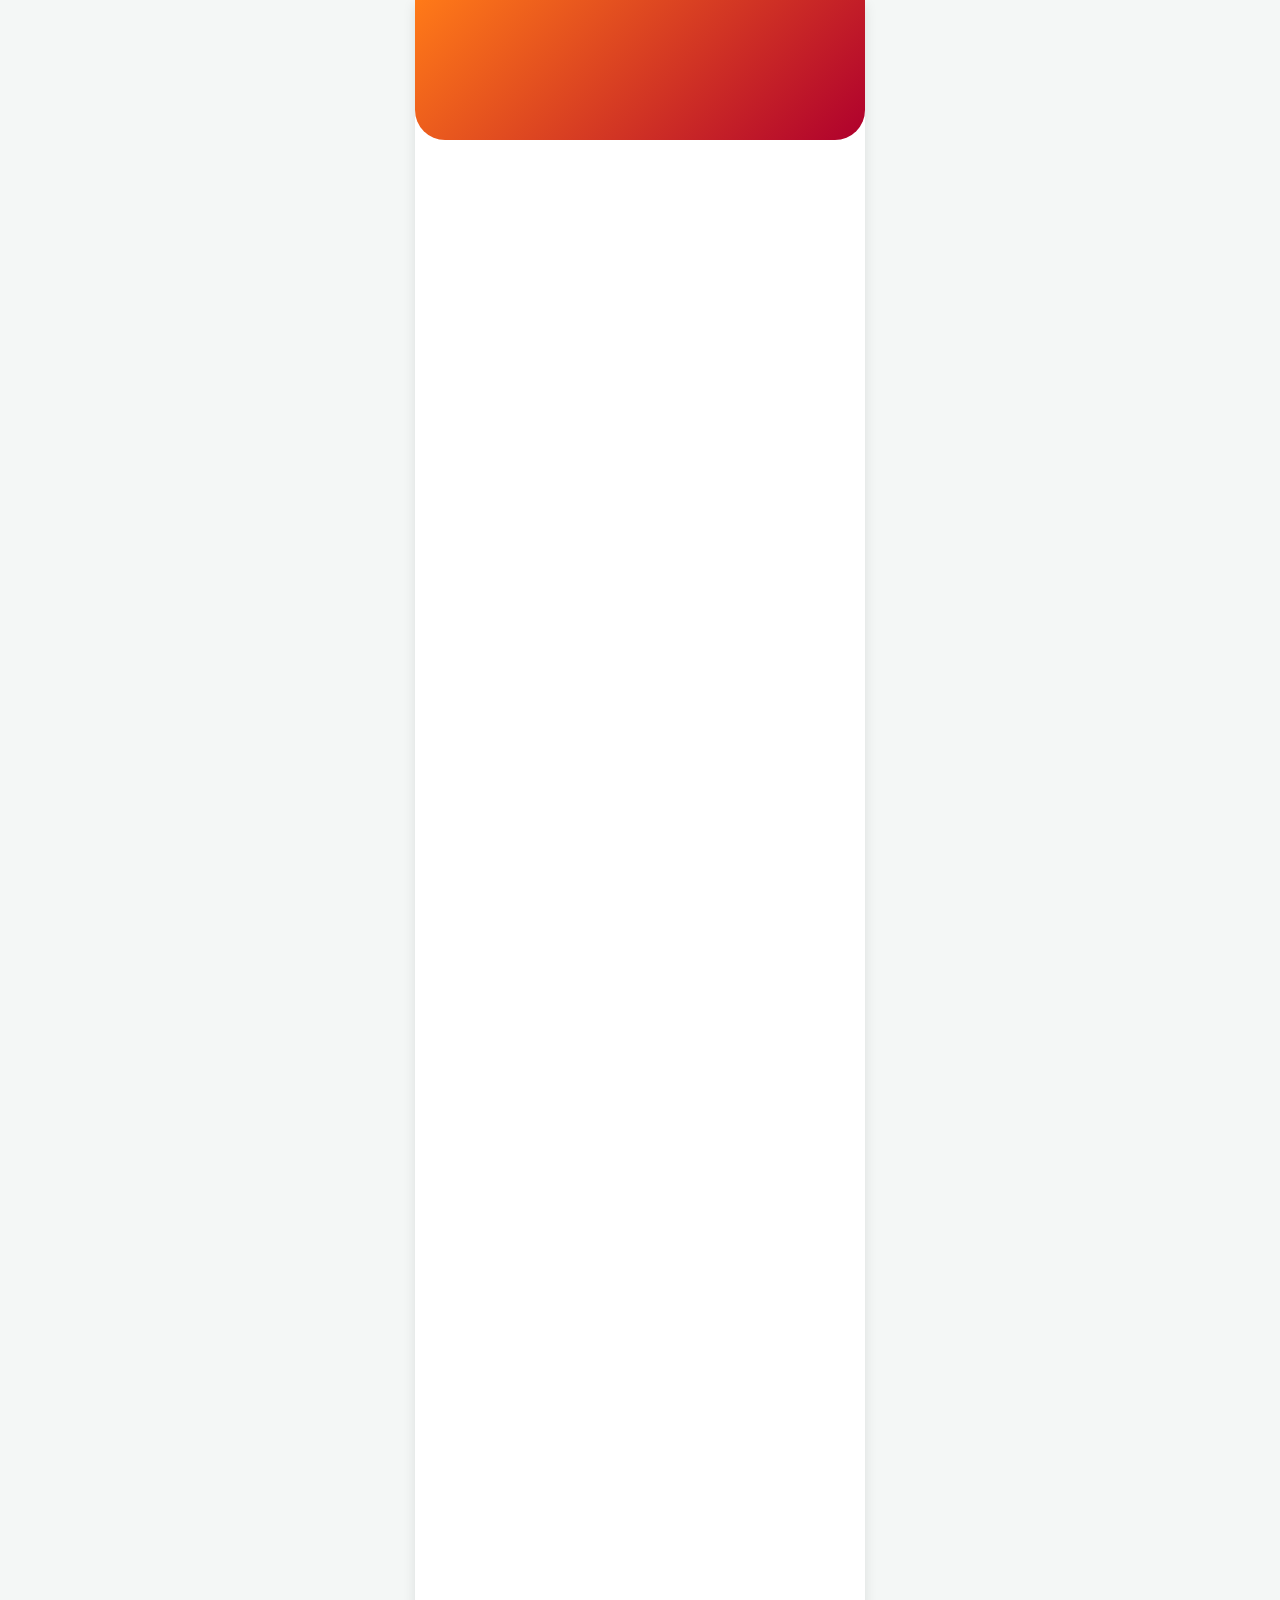
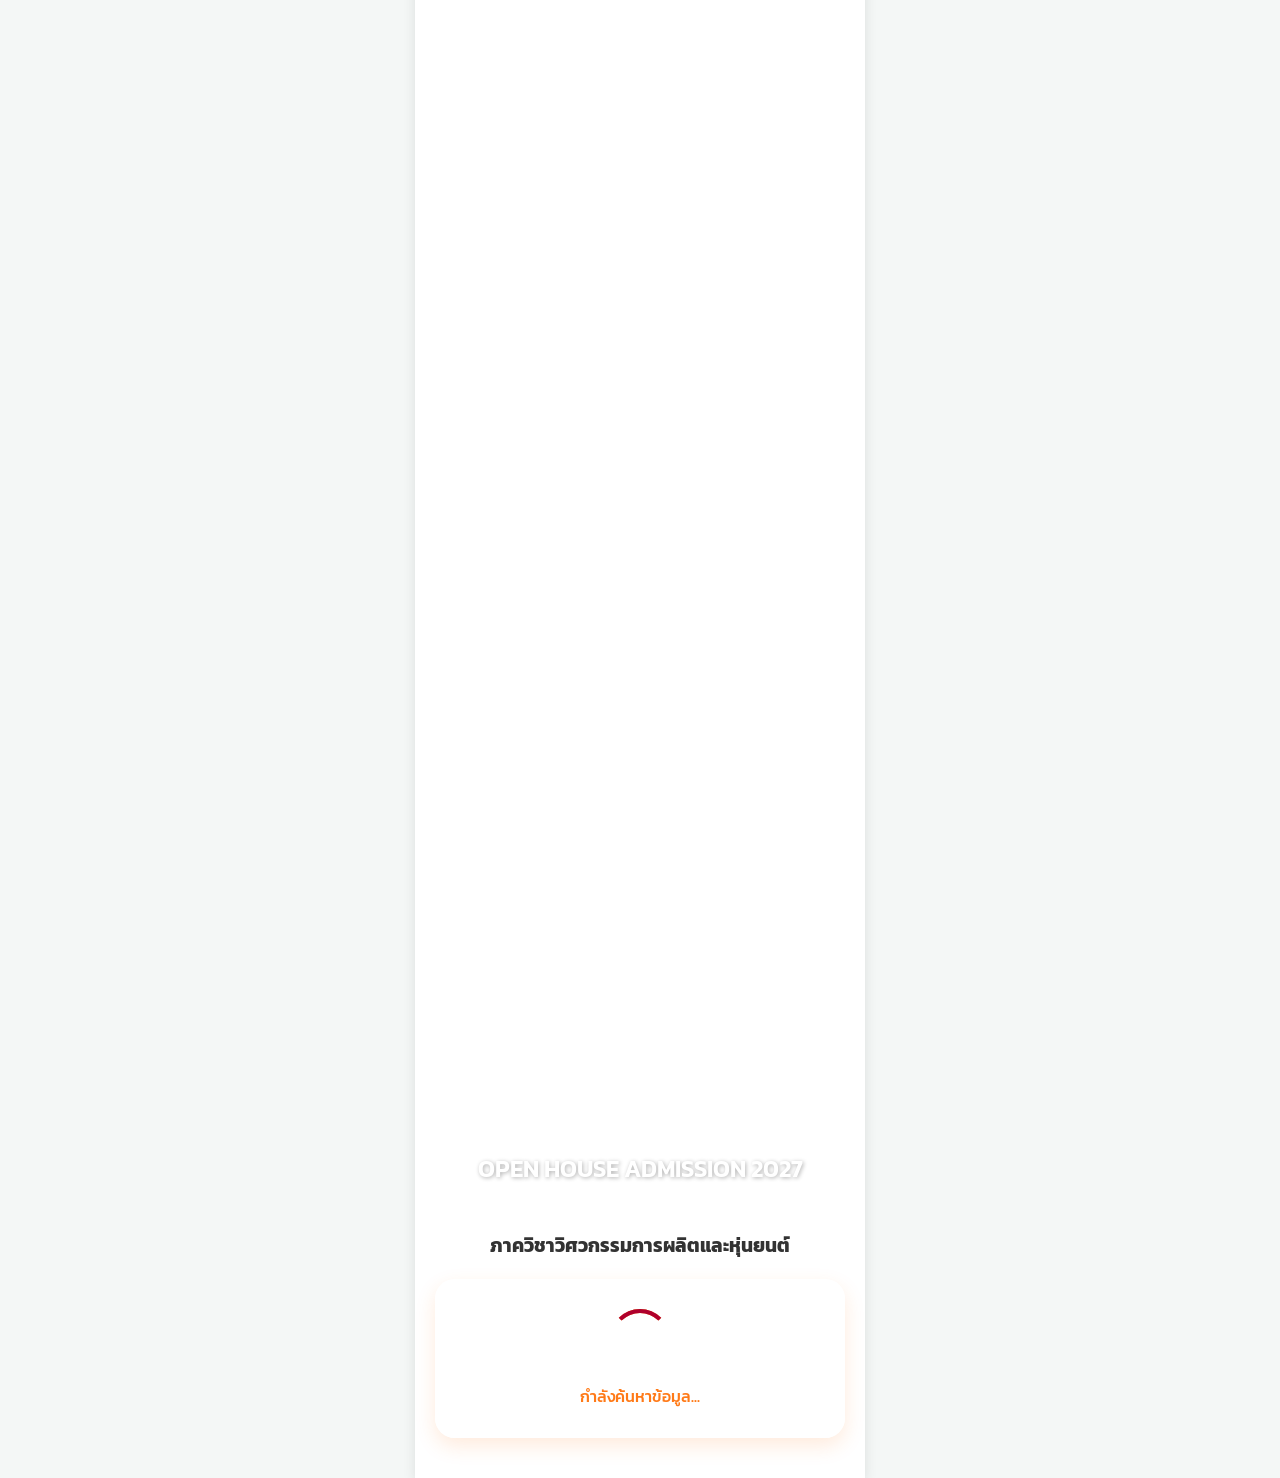
==== index.html @ df84ecc6 "Split Script" ====
<!DOCTYPE html>
<html lang="th">

<head>
    <meta charset="utf-8">
    <meta name="viewport" content="width=device-width, initial-scale=1, maximum-scale=1, user-scalable=0">
    <title>ลงทะเบียน Open House</title>
    <!-- Google Fonts -->
    <link href="https://fonts.googleapis.com/css2?family=Kanit:wght@300;400;500;600&display=swap" rel="stylesheet">
    <!-- CSS External File -->
    <link rel="stylesheet" href="style.css">
    <!-- LINE LIFF SDK -->
    <script src="https://static.line-scdn.net/liff/edge/2/sdk.js"></script>
</head>

<body>

    <div class="app-container">
        <div class="header-bg"></div>

        <div class="content">
            <img src="src/PRE-LOGO.png" alt="PRE Logo" class="app-logo">
            <h2>OPEN HOUSE ADMISSION 2027</h2>
            <h3>ภาควิชาวิศวกรรมการผลิตและหุ่นยนต์</h3>
            
            <!-- Loading Section -->
            <div id="loading">
                <div class="loader-box">
                    <div class="loader-circle"></div>
                    <div class="loader-circle"></div>
                </div>
                <div class="loading-text">กำลังค้นหาข้อมูล...</div>
            </div>

            <!-- ฟอร์มลงทะเบียน -->
            <div id="registerSection">
                <h3>ลงทะเบียนเข้าร่วมงาน</h3>

                <div class="input-group">
                    <label>คำนำหน้าชื่อ</label>
                    <select id="prefix">
                        <option value="" disabled selected>เลือกคำนำหน้า</option>
                        <option value="เด็กชาย">เด็กชาย</option>
                        <option value="เด็กหญิง">เด็กหญิง</option>
                        <option value="นาย">นาย</option>
                        <option value="นาง">นาง</option>
                        <option value="นางสาว">นางสาว</option>
                    </select>
                </div>

                <div class="input-group">
                    <label>ชื่อ - นามสกุล</label>
                    <input type="text" id="name" placeholder="ไม่ต้องใส่คำนำหน้า">
                </div>

                <div class="input-group">
                    <label>โรงเรียนที่กำลังศึกษา</label>
                    <input type="text" id="school" placeholder="ระบุชื่อโรงเรียน">
                </div>

                <div class="input-group">
                    <label>ระดับชั้น</label>
                    <select id="level">
                        <option value="" disabled selected>เลือกระดับชั้น</option>
                        <option value="ประถม">ประถม</option>
                        <option value="มัธยมต้น">มัธยมต้น</option>
                        <option value="มัธยมปลาย">มัธยมปลาย</option>
                        <option value="ประกาศนียบัตรวิชาชีพ (ปวช.)">ประกาศนียบัตรวิชาชีพ (ปวช.)</option>
                        <option value="ประกาศนียบัตรวิชาชีพชั้นสูง (ปวส.)">ประกาศนียบัตรวิชาชีพชั้นสูง (ปวส.)</option>
                        <option value="อนุปริญญา">อนุปริญญา</option>
                    </select>
                </div>

                <div class="input-group">
                    <label>เบอร์โทรศัพท์ <span style="color: #888; font-weight: normal;">(ไม่บังคับ)</span></label>
                    <input type="tel" id="phone" placeholder="08XXXXXXXX" maxlength="10" inputmode="numeric">
                </div>

                <div class="input-group">
                    <label>อีเมล <span style="color: #888; font-weight: normal;">(ไม่บังคับ)</span></label>
                    <input type="email" id="email" placeholder="example@email.com">
                </div>

                <button id="btnRegister" onclick="register()">ยืนยันการลงทะเบียน</button>
            </div>

            <!-- บัตรประจำตัวผู้เข้าร่วมงาน (Profile) -->
            <div id="profileSection">
                <div class="profile-card">
                    <img id="linePic" class="profile-pic" src="https://via.placeholder.com/150" alt="Profile">
                    <div>
                        <div class="status-badge">✅ ลงทะเบียนแล้ว</div>
                    </div>

                    <div class="info-row">
                        <span class="info-label">ชื่อ-สกุล:</span>
                        <span class="info-value" id="profileName">-</span>
                    </div>
                    <div class="info-row">
                        <span class="info-label">โรงเรียน:</span>
                        <span class="info-value" id="profileSchool">-</span>
                    </div>
                    <div class="info-row">
                        <span class="info-label">ระดับชั้น:</span>
                        <span class="info-value" id="profileLevel">-</span>
                    </div>
                    <div class="info-row">
                        <span class="info-label">เบอร์โทรศัพท์:</span>
                        <span class="info-value" id="profilePhone">-</span>
                    </div>
                    <div class="info-row">
                        <span class="info-label">อีเมล:</span>
                        <span class="info-value" id="profileEmail">-</span>
                    </div>
                </div>
            </div>

        </div>
    </div>

    <!-- JavaScript External File -->
    <script src="script.js"></script>
</body>

</html>
---- style.css ----
* {
    box-sizing: border-box;
    font-family: 'Kanit', sans-serif;
}
body {
    background-color: #f4f7f6;
    margin: 0;
    display: flex;
    justify-content: center;
    align-items: center;
    min-height: 100vh;
}
.app-container {
    width: 100%;
    max-width: 450px;
    background: #ffffff;
    min-height: 100vh;
    box-shadow: 0 4px 12px rgba(0,0,0,0.1);
    position: relative;
    overflow: hidden;
}
/* แถบสีตกแต่งด้านบน */
.header-bg {
    background: linear-gradient(135deg, #ff7a18, #af002d 100%);
    height: 140px; /* เพิ่มความสูงเล็กน้อย */
    width: 100%;
    border-bottom-left-radius: 30px;
    border-bottom-right-radius: 30px;
    position: absolute;
    top: 0;
    left: 0;
    z-index: 1;
}
.content {
    position: relative;
    z-index: 2;
    padding: 20px;
    text-align: center;
    margin-top: 10px; /* ลด margin-top ลงเพื่อไม่ให้ดันข้อความตกขอบ */
}
h2 {
    color: #ffffff;
    margin-top: 10px;
    margin-bottom: 45px;
    font-size: 24px;
    font-weight: 600;
    text-shadow: 1px 1px 4px rgba(0,0,0,0.3);
}
h3 {
    color: #333;
    margin-bottom: 20px;
}

/* สไตล์ของฟอร์ม */
.input-group {
    margin-bottom: 15px;
    text-align: left;
}
.input-group label {
    display: block;
    font-size: 14px;
    color: #666;
    margin-bottom: 5px;
    font-weight: 500;
}
input, select {
    width: 100%;
    padding: 12px 15px;
    border: 1px solid #ddd;
    border-radius: 10px;
    font-size: 16px;
    transition: all 0.3s;
    outline: none;
    background-color: #fff;
}
input:focus, select:focus {
    border-color: #ff7a18;
    box-shadow: 0 0 8px rgba(255,122,24,0.2);
}
button {
    width: 100%;
    padding: 14px;
    background: linear-gradient(135deg, #ff7a18, #af002d);
    color: white;
    border: none;
    border-radius: 10px;
    font-size: 18px;
    font-weight: 600;
    cursor: pointer;
    transition: 0.3s;
    margin-top: 10px;
    box-shadow: 0 4px 10px rgba(175,0,45,0.3);
}
button:disabled {
    background: #ccc;
    box-shadow: none;
    cursor: not-allowed;
}

/* สไตล์ของหน้า Profile */
.profile-card {
    background: #ffffff;
    padding: 25px 20px 20px 20px;
    border-radius: 20px;
    box-shadow: 0 8px 24px rgba(0,0,0,0.08);
    border: 1px solid #eee;
    margin-top: 30px;
}
.profile-pic {
    width: 85px;
    height: 85px;
    border-radius: 50%;
    object-fit: cover;
    border: 4px solid #fff;
    box-shadow: 0 4px 12px rgba(0,0,0,0.15);
    margin-top: -65px;
    margin-bottom: 10px;
    background-color: #fff;
}
.status-badge {
    display: inline-block;
    background: #e8f5e9;
    color: #2e7d32;
    padding: 5px 15px;
    border-radius: 20px;
    font-size: 14px;
    font-weight: 600;
    margin-bottom: 15px;
}
.info-row {
    display: flex;
    justify-content: space-between;
    padding: 12px 0;
    border-bottom: 1px dashed #eee;
    text-align: left;
}
.info-row:last-child {
    border-bottom: none;
}
.info-label {
    color: #888;
    font-size: 14px;
}
.info-value {
    color: #333;
    font-weight: 500;
    font-size: 16px;
}

/* Loading */
#loading {
    display: none;
    padding: 30px 20px;
    background: rgba(255, 255, 255, 0.9);
    border-radius: 20px;
    box-shadow: 0 8px 20px rgba(255, 122, 24, 0.15);
    backdrop-filter: blur(5px);
    margin: 20px auto;
}

/* วงกลมหมุนซ้อนกันลุคมินิมอล */
.loader-box {
    position: relative;
    width: 60px;
    height: 60px;
    margin: 0 auto 15px auto;
}

.loader-circle {
    box-sizing: border-box;
    position: absolute;
    width: 100%;
    height: 100%;
    border: 4px solid transparent;
    border-top-color: #ff7a18;
    border-radius: 50%;
    animation: spinner 1.2s cubic-bezier(0.5, 0, 0.5, 1) infinite;
}

.loader-circle:nth-child(2) {
    border-top-color: #af002d;
    animation-delay: -0.4s;
}

/* ไอคอนหัวใจดุ๊กดิ๊กตรงกลาง */
.loader-icon {
    position: absolute;
    top: 50%;
    left: 50%;
    transform: translate(-50%, -50%);
    font-size: 22px;
    animation: heartBeat 1s infinite alternate;
}

.loading-text {
    color: #ff7a18;
    font-size: 16px;
    font-weight: 500;
    animation: blinkText 1.5s infinite;
}

/* Animation ทั้งหมด */
@keyframes spinner {
    0% { transform: rotate(0deg); }
    100% { transform: rotate(360deg); }
}

@keyframes heartBeat {
    0% { transform: translate(-50%, -50%) scale(0.85); }
    100% { transform: translate(-50%, -50%) scale(1.15); }
}

@keyframes blinkText {
    0%, 100% { opacity: 1; }
    50% { opacity: 0.4; }
}
/* ซ่อนหน้าต่าง ๆ ไว้ก่อน */
#loading, #registerSection, #profileSection { display: none; }
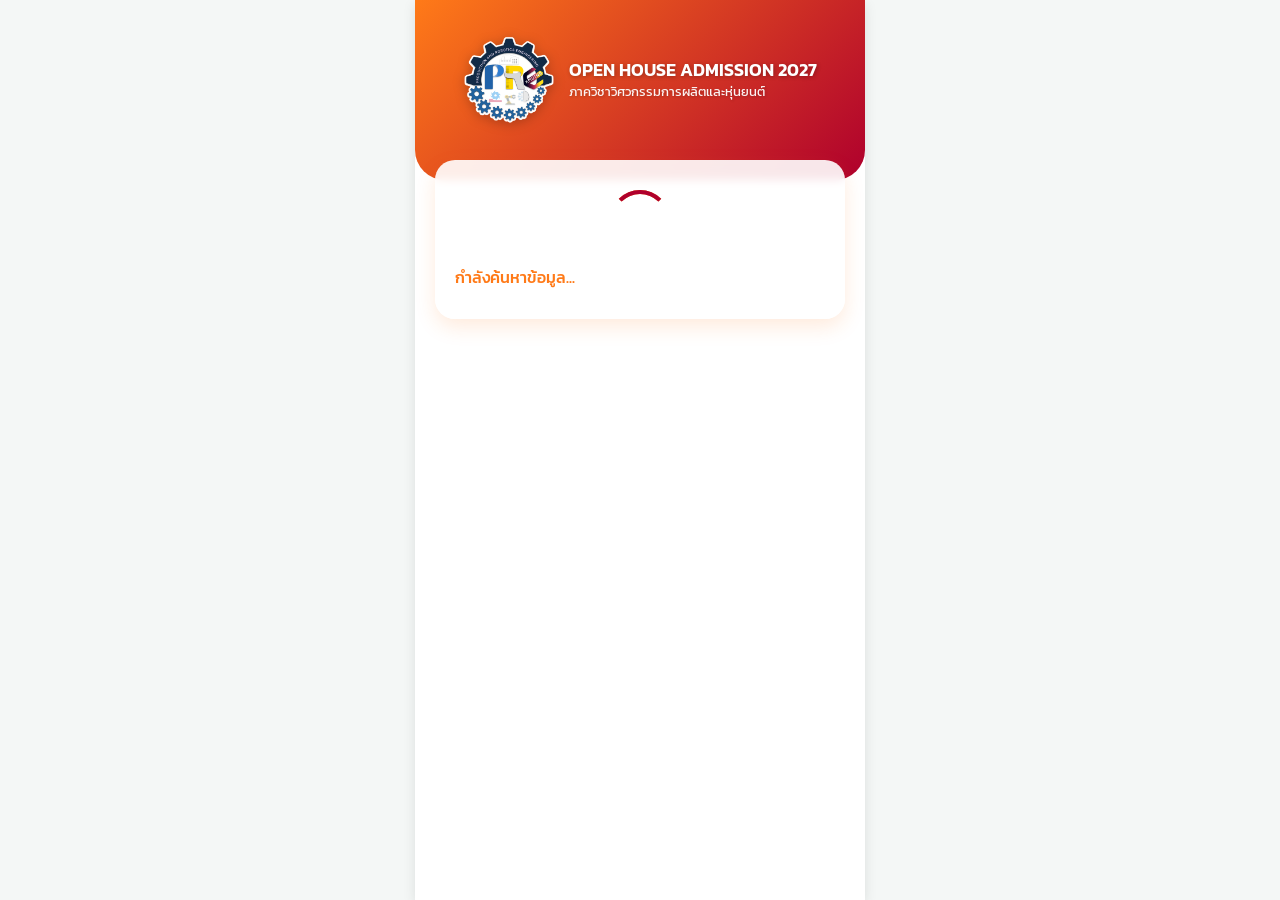
==== commit f2dc5f2e: "Head Edit" ====
--- a/index.html
+++ b/index.html
@@ -19,9 +19,13 @@
         <div class="header-bg"></div>
 
         <div class="content">
-            <img src="src/PRE-LOGO.png" alt="PRE Logo" class="app-logo">
-            <h2>OPEN HOUSE ADMISSION 2027</h2>
-            <h3>ภาควิชาวิศวกรรมการผลิตและหุ่นยนต์</h3>
+            <div class="header-content">
+                <img src="src/PRE-LOGO.png" alt="PRE Logo" class="app-logo">
+                <div class="header-text">
+                    <h2>OPEN HOUSE ADMISSION 2027</h2>
+                    <h3>ภาควิชาวิศวกรรมการผลิตและหุ่นยนต์</h3>
+                </div>
+            </div>
             
             <!-- Loading Section -->
             <div id="loading">
--- a/style.css
+++ b/style.css
@@ -22,7 +22,7 @@
 /* แถบสีตกแต่งด้านบน */
 .header-bg {
     background: linear-gradient(135deg, #ff7a18, #af002d 100%);
-    height: 140px; /* เพิ่มความสูงเล็กน้อย */
+    height: 180px;
     width: 100%;
     border-bottom-left-radius: 30px;
     border-bottom-right-radius: 30px;
@@ -35,20 +35,58 @@
     position: relative;
     z-index: 2;
     padding: 20px;
-    text-align: center;
-    margin-top: 10px; /* ลด margin-top ลงเพื่อไม่ให้ดันข้อความตกขอบ */
+    margin-top: 5px;
+}
+.header-content {
+    display: flex;
+    align-items: center;
+    justify-content: center;
+    gap: 15px; /* ระยะห่างระหว่างโลโก้กับข้อความ */
+    margin-top: 10px;
+    margin-bottom: 35px;
+    text-align: left; /* ข้อความชิดซ้าย */
+}
+.app-logo {
+    width: 90px; /* เพิ่มขนาดโลโก้ตามต้องการ */
+    height: auto;
+    filter: drop-shadow(0px 2px 6px rgba(0,0,0,0.25));
+    flex-shrink: 0;
+}
+.header-text {
+    display: flex;
+    flex-direction: column;
+}
+
+.header-text h2 {
+    color: #ffffff;
+    margin: 0 0 3px 0;
+    font-size: 18px;
+    font-weight: 600;
+    line-height: 1.2;
+    text-shadow: 1px 1px 4px rgba(0,0,0,0.3);
+}
+
+.header-text h3 {
+    color: rgba(255, 255, 255, 0.95);
+    margin: 0;
+    font-size: 13px;
+    font-weight: 400;
+    line-height: 1.3;
+    text-shadow: 1px 1px 3px rgba(0,0,0,0.2);
 }
 h2 {
     color: #ffffff;
-    margin-top: 10px;
-    margin-bottom: 45px;
-    font-size: 24px;
+    margin: 0 0 4px 0;
+    font-size: 22px;
     font-weight: 600;
     text-shadow: 1px 1px 4px rgba(0,0,0,0.3);
 }
 h3 {
-    color: #333;
-    margin-bottom: 20px;
+    color: rgba(255, 255, 255, 0.95);
+    margin: 0 0 45px 0; /* เว้นระยะด้านล่างไม่ให้การ์ดโปรไฟล์ทับ */
+    font-size: 15px;
+    font-weight: 400;
+    text-shadow: 1px 1px 3px rgba(0,0,0,0.2);
 }
 
 /* สไตล์ของฟอร์ม */
@@ -96,15 +134,14 @@
     box-shadow: none;
     cursor: not-allowed;
 }
-
-/* สไตล์ของหน้า Profile */
-.profile-card {
+.profile-card, #registerSection {
     background: #ffffff;
-    padding: 25px 20px 20px 20px;
+    padding: 20px;
     border-radius: 20px;
     box-shadow: 0 8px 24px rgba(0,0,0,0.08);
     border: 1px solid #eee;
-    margin-top: 30px;
+    margin-top: 0;
+    text-align: center;
 }
 .profile-pic {
     width: 85px;
@@ -113,7 +150,7 @@
     object-fit: cover;
     border: 4px solid #fff;
     box-shadow: 0 4px 12px rgba(0,0,0,0.15);
-    margin-top: -65px;
+    margin-top: -62px;
     margin-bottom: 10px;
     background-color: #fff;
 }
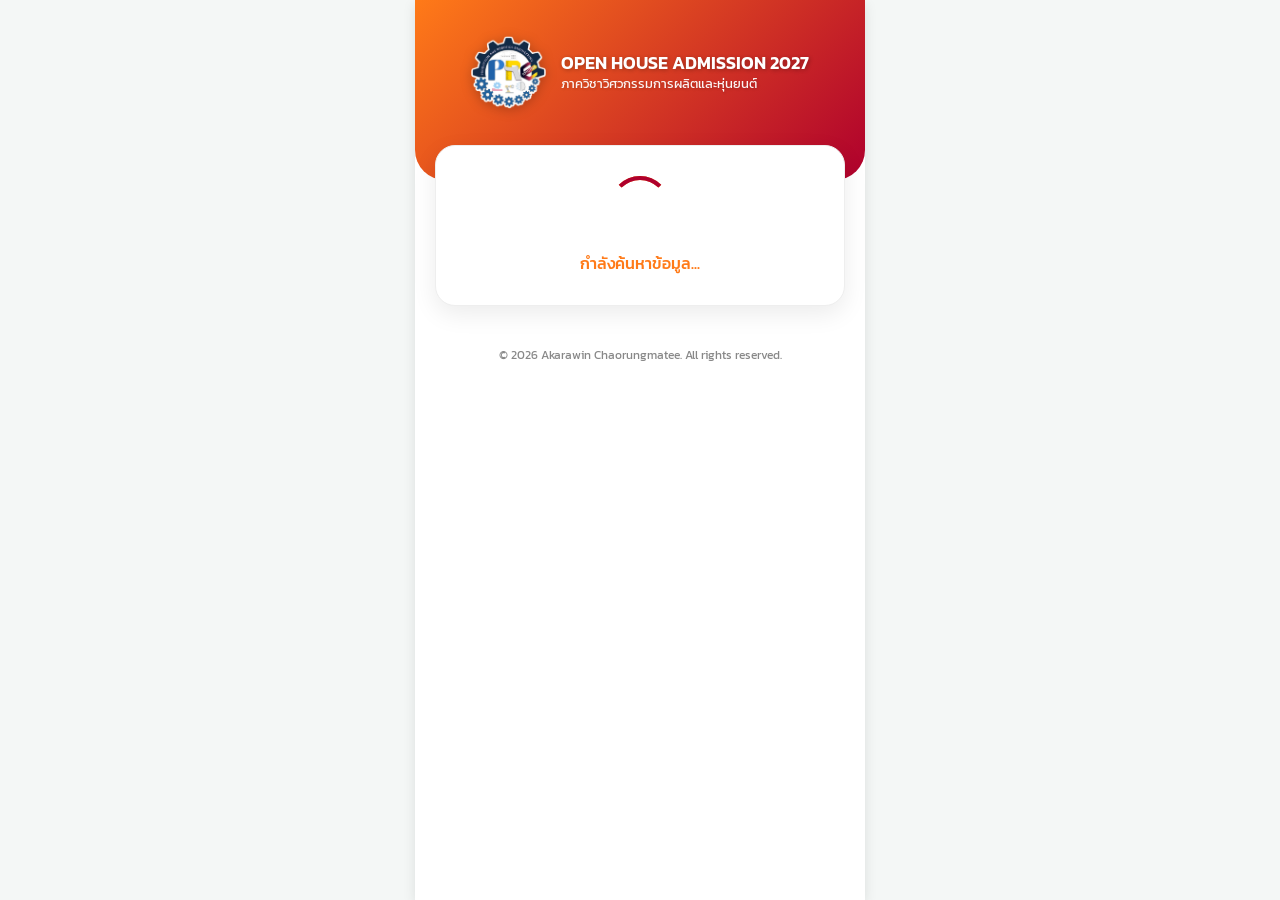
==== commit 145d2d25: "Credit" ====
--- a/index.html
+++ b/index.html
@@ -120,6 +120,9 @@
             </div>
 
         </div>
+        <div style="text-align: center; color: #888; font-size: 12px; margin-top: 20px; margin-bottom: 20px;">
+            © 2026 Akarawin Chaorungmatee. All rights reserved.
+        </div>
     </div>
 
     <!-- JavaScript External File -->
--- a/style.css
+++ b/style.css
@@ -2,6 +2,7 @@
     box-sizing: border-box;
     font-family: 'Kanit', sans-serif;
 }
+
 body {
     background-color: #f4f7f6;
     margin: 0;
@@ -10,6 +11,7 @@
     align-items: center;
     min-height: 100vh;
 }
+
 .app-container {
     width: 100%;
     max-width: 450px;
@@ -19,6 +21,7 @@
     position: relative;
     overflow: hidden;
 }
+
 /* แถบสีตกแต่งด้านบน */
 .header-bg {
     background: linear-gradient(135deg, #ff7a18, #af002d 100%);
@@ -31,27 +34,32 @@
     left: 0;
     z-index: 1;
 }
+
 .content {
     position: relative;
     z-index: 2;
     padding: 20px;
     margin-top: 5px;
 }
+
+/* Header Layout */
 .header-content {
     display: flex;
     align-items: center;
     justify-content: center;
-    gap: 15px; /* ระยะห่างระหว่างโลโก้กับข้อความ */
+    gap: 15px;
     margin-top: 10px;
     margin-bottom: 35px;
-    text-align: left; /* ข้อความชิดซ้าย */
-}
+    text-align: left;
+}
+
 .app-logo {
-    width: 90px; /* เพิ่มขนาดโลโก้ตามต้องการ */
+    width: 75px;
     height: auto;
     filter: drop-shadow(0px 2px 6px rgba(0,0,0,0.25));
     flex-shrink: 0;
 }
+
 .header-text {
     display: flex;
     flex-direction: column;
@@ -74,19 +82,16 @@
     line-height: 1.3;
     text-shadow: 1px 1px 3px rgba(0,0,0,0.2);
 }
-h2 {
-    color: #ffffff;
-    margin: 0 0 4px 0;
-    font-size: 22px;
-    font-weight: 600;
-    text-shadow: 1px 1px 4px rgba(0,0,0,0.3);
-}
-h3 {
-    color: rgba(255, 255, 255, 0.95);
-    margin: 0 0 45px 0; /* เว้นระยะด้านล่างไม่ให้การ์ดโปรไฟล์ทับ */
-    font-size: 15px;
-    font-weight: 400;
-    text-shadow: 1px 1px 3px rgba(0,0,0,0.2);
+
+/* สไตล์การ์ดหลัก (รวม Loading, ฟอร์มลงทะเบียน และ Profile) */
+.profile-card, #registerSection, #loading {
+    background: #ffffff;
+    padding: 30px 20px;
+    border-radius: 20px;
+    box-shadow: 0 8px 24px rgba(0,0,0,0.08);
+    border: 1px solid #eee;
+    margin-top: 0;
+    text-align: center; /* จัดเนื้อหาให้อยู่ตรงกลางทุกตัว */
 }
 
 /* สไตล์ของฟอร์ม */
@@ -94,6 +99,7 @@
     margin-bottom: 15px;
     text-align: left;
 }
+
 .input-group label {
     display: block;
     font-size: 14px;
@@ -101,6 +107,7 @@
     margin-bottom: 5px;
     font-weight: 500;
 }
+
 input, select {
     width: 100%;
     padding: 12px 15px;
@@ -111,10 +118,12 @@
     outline: none;
     background-color: #fff;
 }
+
 input:focus, select:focus {
     border-color: #ff7a18;
     box-shadow: 0 0 8px rgba(255,122,24,0.2);
 }
+
 button {
     width: 100%;
     padding: 14px;
@@ -129,31 +138,26 @@
     margin-top: 10px;
     box-shadow: 0 4px 10px rgba(175,0,45,0.3);
 }
+
 button:disabled {
     background: #ccc;
     box-shadow: none;
     cursor: not-allowed;
 }
-.profile-card, #registerSection {
-    background: #ffffff;
-    padding: 20px;
-    border-radius: 20px;
-    box-shadow: 0 8px 24px rgba(0,0,0,0.08);
-    border: 1px solid #eee;
-    margin-top: 0;
-    text-align: center;
-}
+
+/* Profile Card Detail */
 .profile-pic {
-    width: 85px;
-    height: 85px;
+    width: 100px;
+    height: 100px;
     border-radius: 50%;
     object-fit: cover;
     border: 4px solid #fff;
     box-shadow: 0 4px 12px rgba(0,0,0,0.15);
-    margin-top: -62px;
+    margin-top: -65px;
     margin-bottom: 10px;
     background-color: #fff;
 }
+
 .status-badge {
     display: inline-block;
     background: #e8f5e9;
@@ -164,6 +168,7 @@
     font-weight: 600;
     margin-bottom: 15px;
 }
+
 .info-row {
     display: flex;
     justify-content: space-between;
@@ -171,31 +176,23 @@
     border-bottom: 1px dashed #eee;
     text-align: left;
 }
+
 .info-row:last-child {
     border-bottom: none;
 }
+
 .info-label {
     color: #888;
     font-size: 14px;
 }
+
 .info-value {
     color: #333;
     font-weight: 500;
     font-size: 16px;
 }
 
-/* Loading */
-#loading {
-    display: none;
-    padding: 30px 20px;
-    background: rgba(255, 255, 255, 0.9);
-    border-radius: 20px;
-    box-shadow: 0 8px 20px rgba(255, 122, 24, 0.15);
-    backdrop-filter: blur(5px);
-    margin: 20px auto;
-}
-
-/* วงกลมหมุนซ้อนกันลุคมินิมอล */
+/* Loading Animation */
 .loader-box {
     position: relative;
     width: 60px;
@@ -219,7 +216,6 @@
     animation-delay: -0.4s;
 }
 
-/* ไอคอนหัวใจดุ๊กดิ๊กตรงกลาง */
 .loader-icon {
     position: absolute;
     top: 50%;
@@ -236,7 +232,7 @@
     animation: blinkText 1.5s infinite;
 }
 
-/* Animation ทั้งหมด */
+/* Keyframes */
 @keyframes spinner {
     0% { transform: rotate(0deg); }
     100% { transform: rotate(360deg); }
@@ -251,5 +247,8 @@
     0%, 100% { opacity: 1; }
     50% { opacity: 0.4; }
 }
-/* ซ่อนหน้าต่าง ๆ ไว้ก่อน */
-#loading, #registerSection, #profileSection { display: none; }+
+/* ซ่อนหน้าต่าง ๆ ไว้ก่อน (สคริปต์เปิดตามสถานะ) */
+#loading, #registerSection, #profileSection { 
+    display: none; 
+}
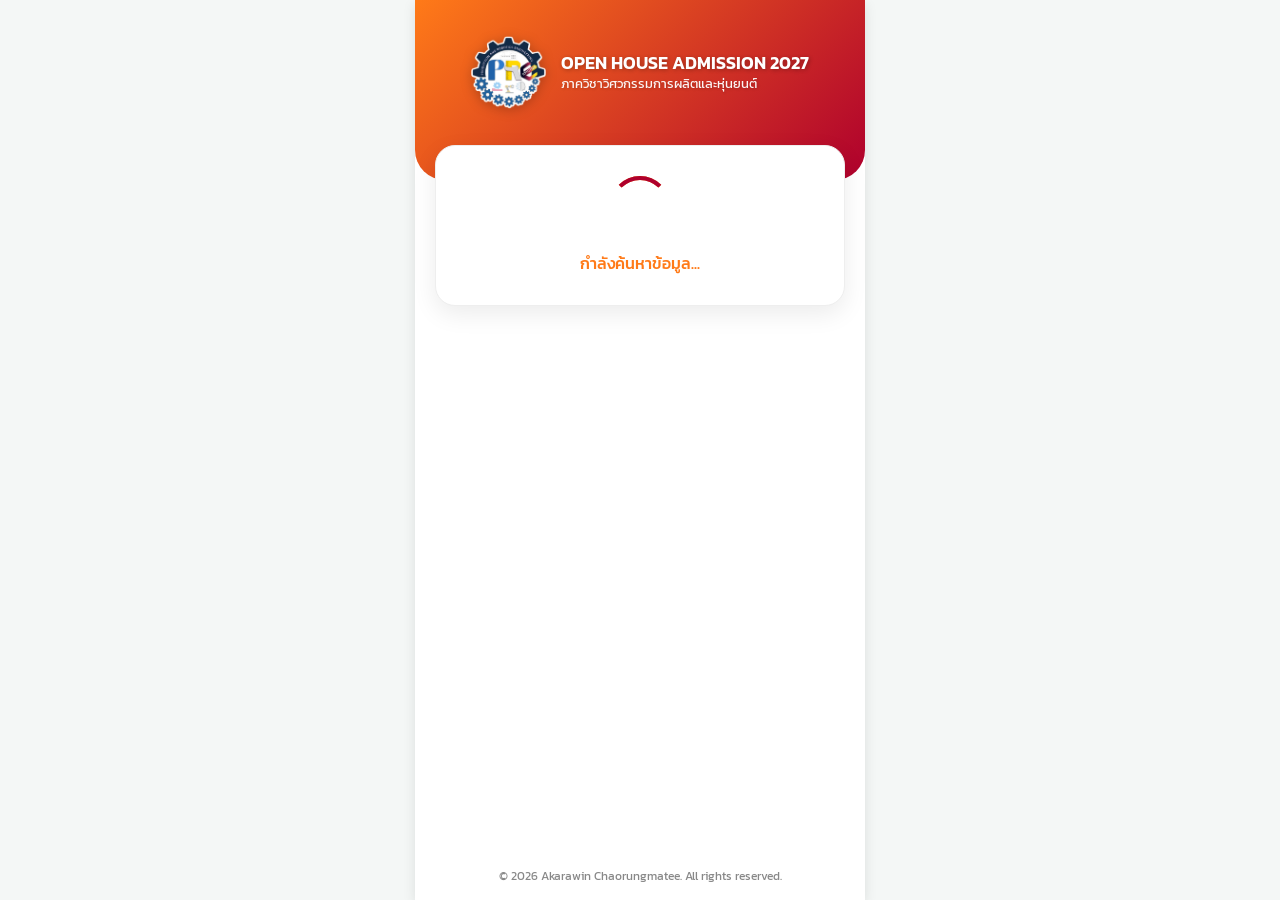
==== commit 44a013c9: "Credit FIX" ====
--- a/index.html
+++ b/index.html
@@ -120,7 +120,7 @@
             </div>
 
         </div>
-        <div style="text-align: center; color: #888; font-size: 12px; margin-top: 20px; margin-bottom: 20px;">
+        <div style="position: absolute; bottom: 15px; left: 0; right: 0; text-align: center; color: #888; font-size: 12px;">
             © 2026 Akarawin Chaorungmatee. All rights reserved.
         </div>
     </div>
